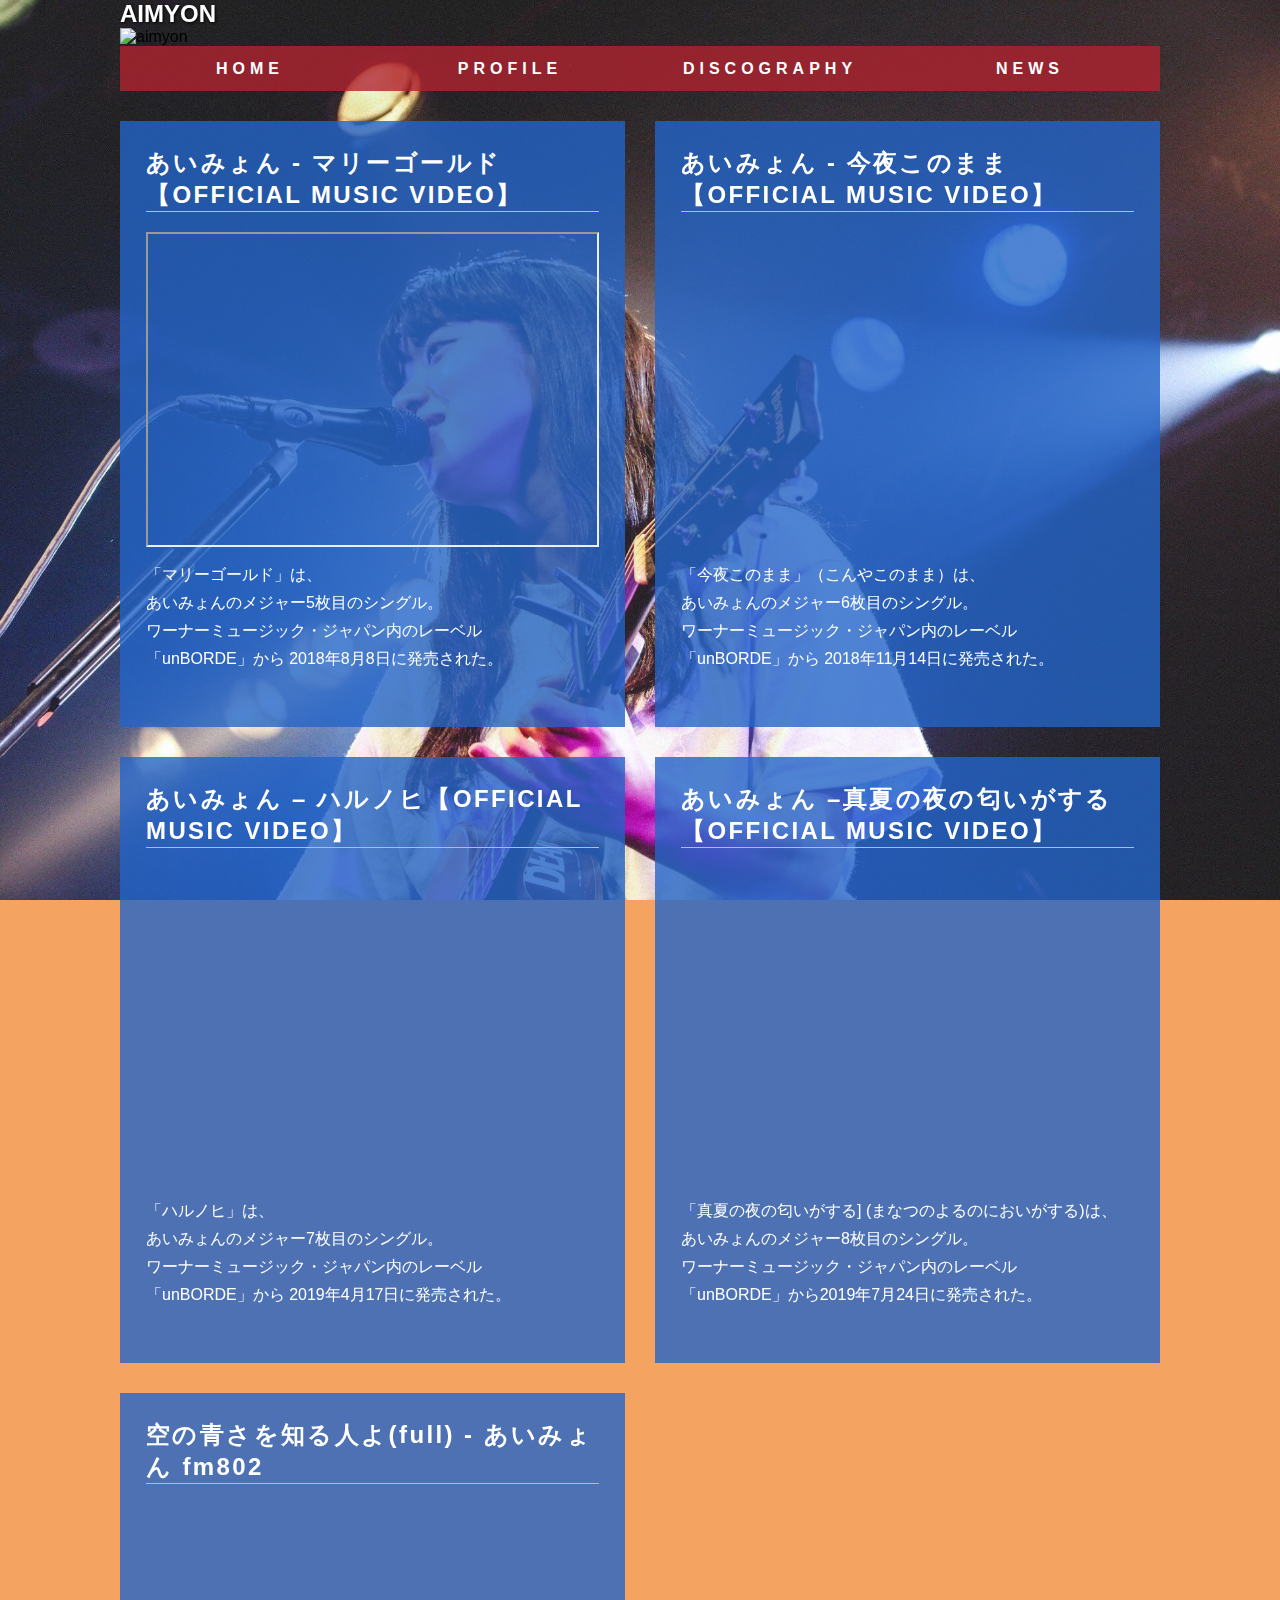
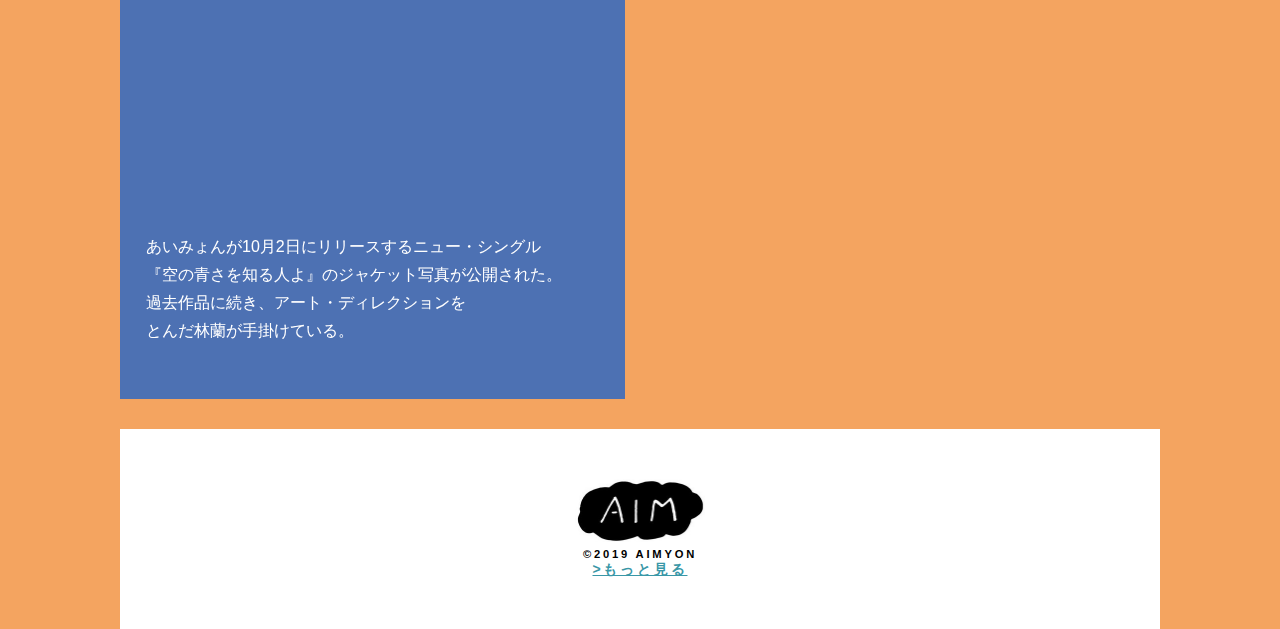
==== index.html @ 43be6429 "first commit" ====
<!DOCTYPE html>
<html lang="ja">

<head>
  <meta charset="utf-8">
  <title>Aimyon</title>
  <link rel="stylesheet" href="css/ress.css">
  <link rel="stylesheet" href="css/style.css">
</head>

<body>

  <div class="wrapper">

    <header class="header_top">
      <h1>AIMYON<span></span></h1>
    </header>
    <div class="main_visual">
      <img src="images/aimyon-1.png" alt="aimyon">
    </div>
    <nav class="main_navigation">
      <ul>
        <li><a href="index.html">HOME</a></li>
        <li><a href="profile.html">PROFILE</a></li>
        <li><a href="discography.html">DISCOGRAPHY</a></li>
        <li><a href="news.html">NEWS</a></li>
      </ul>
    </nav>

    <article class="article_top">

      <section class="section_top">
        <h1>あいみょん - マリーゴールド【OFFICIAL MUSIC VIDEO】</h1>
        <iframe width="560" height="315" src="https://www.youtube.com/embed/0xSiBpUdW4E"></iframe>
        <p>「マリーゴールド」は、<br>あいみょんのメジャー5枚目のシングル。<br>ワーナーミュージック・ジャパン内のレーベル<br>「unBORDE」から 2018年8月8日に発売された。</p>
      </section>
      <section class="section_top">
        <h1>あいみょん - 今夜このまま【OFFICIAL MUSIC VIDEO】</h1>
        <iframe width="560" height="315" src="https://www.youtube.com/embed/mH6LoI63buY" frameborder="0" allow="accelerometer; autoplay; encrypted-media; gyroscope; picture-in-picture" allowfullscreen></iframe>
        <p>「今夜このまま」（こんやこのまま）は、<br>あいみょんのメジャー6枚目のシングル。<br>ワーナーミュージック・ジャパン内のレーベル<br>「unBORDE」から 2018年11月14日に発売された。</p>
      </section>
      <section class="section_top">
        <h1>あいみょん – ハルノヒ【OFFICIAL MUSIC VIDEO】</h1>
        <iframe width="560" height="315" src="https://www.youtube.com/embed/pfGI91CFtRg" frameborder="0" allow="accelerometer; autoplay; encrypted-media; gyroscope; picture-in-picture" allowfullscreen></iframe>
        <p>「ハルノヒ」は、<br>あいみょんのメジャー7枚目のシングル。<br>ワーナーミュージック・ジャパン内のレーベル<br>「unBORDE」から 2019年4月17日に発売された。</p>
      </section>
      <section class="section_top">
        <h1>あいみょん –真夏の夜の匂いがする【OFFICIAL MUSIC VIDEO】</h1>
        <iframe width="560" height="315" src="https://www.youtube.com/embed/EQva8xKAZ7s" frameborder="0" allow="accelerometer; autoplay; encrypted-media; gyroscope; picture-in-picture" allowfullscreen></iframe>
        <p>「真夏の夜の匂いがする] (まなつのよるのにおいがする)は、<br>あいみょんのメジャー8枚目のシングル。<br>ワーナーミュージック・ジャパン内のレーベル<br>「unBORDE」から2019年7月24日に発売された。</p>
      </section>
      <section class="section_top">
        <h1>空の青さを知る人よ(full) - あいみょん fm802</h1>
        <iframe width="560" height="315" src="https://www.youtube.com/embed/HccloURK2bU" frameborder="0" allow="accelerometer; autoplay; encrypted-media; gyroscope; picture-in-picture" allowfullscreen></iframe>
        <p>あいみょんが10月2日にリリースするニュー・シングル<br>『空の青さを知る人よ』のジャケット写真が公開された。<br>過去作品に続き、アート・ディレクションを<br>とんだ林蘭が手掛けている。</p>
      </section>

    </article>

    <footer class="footer_top">
      <div class ="copyright">
      <img src="images/logo.jpg" alt="AIMYON"><br>
      <small>&copy;2019 AIMYON</small>
      <br><a href="#" class="btn">&gt;もっと見る</a><br>
     </div>
    </footer>

  </div>

</body>

</html>
---- css/ress.css ----
/*!
 * ress.css • v1.2.2
 * MIT License
 * github.com/filipelinhares/ress
 */

/* # =================================================================
   # Global selectors
   # ================================================================= */

html {
  box-sizing: border-box;
  overflow-y: scroll; /* All browsers without overlaying scrollbars */
  -webkit-text-size-adjust: 100%; /* iOS 8+ */
}

*,
::before,
::after {
  background-repeat: no-repeat; /* Set `background-repeat: no-repeat` to all elements and pseudo elements */
  box-sizing: inherit;
}

::before,
::after {
  text-decoration: inherit; /* Inherit text-decoration and vertical align to ::before and ::after pseudo elements */
  vertical-align: inherit;
}

* {
  padding: 0; /* Reset `padding` and `margin` of all elements */
  margin: 0;
}

/* # =================================================================
   # General elements
   # ================================================================= */

/* Add the correct display in iOS 4-7.*/
audio:not([controls]) {
  display: none;
  height: 0;
}

hr {
  overflow: visible; /* Show the overflow in Edge and IE */
}

/*
* Correct `block` display not defined for any HTML5 element in IE 8/9
* Correct `block` display not defined for `details` or `summary` in IE 10/11
* and Firefox
* Correct `block` display not defined for `main` in IE 11
*/
article,
aside,
details,
figcaption,
figure,
footer,
header,
main,
menu,
nav,
section,
summary {
  display: block;
}

summary {
  display: list-item; /* Add the correct display in all browsers */
}

small {
  font-size: 80%; /* Set font-size to 80% in `small` elements */
}

[hidden],
template {
  display: none; /* Add the correct display in IE */
}

abbr[title] {
  border-bottom: 1px dotted; /* Add a bordered underline effect in all browsers */
  text-decoration: none; /* Remove text decoration in Firefox 40+ */
}

a {
  background-color: transparent; /* Remove the gray background on active links in IE 10 */
  -webkit-text-decoration-skip: objects; /* Remove gaps in links underline in iOS 8+ and Safari 8+ */
}

a:active,
a:hover {
  outline-width: 0; /* Remove the outline when hovering in all browsers */
}

code,
kbd,
pre,
samp {
  font-family: monospace, monospace; /* Specify the font family of code elements */
}

b,
strong {
  font-weight: bolder; /* Correct style set to `bold` in Edge 12+, Safari 6.2+, and Chrome 18+ */
}

dfn {
  font-style: italic; /* Address styling not present in Safari and Chrome */
}

/* Address styling not present in IE 8/9 */
mark {
  background-color: #ff0;
  color: #000;
}

/* https://gist.github.com/unruthless/413930 */
sub,
sup {
  font-size: 75%;
  line-height: 0;
  position: relative;
  vertical-align: baseline;
}

sub {
  bottom: -0.25em;
}

sup {
  top: -0.5em;
}

/* # =================================================================
   # Forms
   # ================================================================= */

input {
  border-radius: 0;
}

/* Apply cursor pointer to button elements */
button,
[type="button"],
[type="reset"],
[type="submit"],
[role="button"] {
  cursor: pointer;
}

/* Replace pointer cursor in disabled elements */
[disabled] {
  cursor: default;
}

[type="number"] {
  width: auto; /* Firefox 36+ */
}

[type="search"] {
  -webkit-appearance: textfield; /* Safari 8+ */
}

[type="search"]::-webkit-search-cancel-button,
[type="search"]::-webkit-search-decoration {
  -webkit-appearance: none; /* Safari 8 */
}

textarea {
  overflow: auto; /* Internet Explorer 11+ */
  resize: vertical; /* Specify textarea resizability */
}

button,
input,
optgroup,
select,
textarea {
  font: inherit; /* Specify font inheritance of form elements */
}

optgroup {
  font-weight: bold; /* Restore the font weight unset by the previous rule. */
}

button {
  overflow: visible; /* Address `overflow` set to `hidden` in IE 8/9/10/11 */
}

/* Remove inner padding and border in Firefox 4+ */
button::-moz-focus-inner,
[type="button"]::-moz-focus-inner,
[type="reset"]::-moz-focus-inner,
[type="submit"]::-moz-focus-inner {
  border-style: 0;
  padding: 0;
}

/* Replace focus style removed in the border reset above */
button:-moz-focusring,
[type="button"]::-moz-focus-inner,
[type="reset"]::-moz-focus-inner,
[type="submit"]::-moz-focus-inner {
  outline: 1px dotted ButtonText;
}

button,
html [type="button"], /* Prevent a WebKit bug where (2) destroys native `audio` and `video`controls in Android 4 */
[type="reset"],
[type="submit"] {
  -webkit-appearance: button; /* Correct the inability to style clickable types in iOS */
}

button,
select {
  text-transform: none; /* Firefox 40+, Internet Explorer 11- */
}

/* Remove the default button styling in all browsers */
button,
input,
select,
textarea {
  background-color: transparent;
  border-style: none;
  color: inherit;
}

/* Style select like a standard input */
select {
  -moz-appearance: none; /* Firefox 36+ */
  -webkit-appearance: none; /* Chrome 41+ */
}

select::-ms-expand {
  display: none; /* Internet Explorer 11+ */
}

select::-ms-value {
  color: currentColor; /* Internet Explorer 11+ */
}

legend {
  border: 0; /* Correct `color` not being inherited in IE 8/9/10/11 */
  color: inherit; /* Correct the color inheritance from `fieldset` elements in IE */
  display: table; /* Correct the text wrapping in Edge and IE */
  max-width: 100%; /* Correct the text wrapping in Edge and IE */
  white-space: normal; /* Correct the text wrapping in Edge and IE */
}

::-webkit-file-upload-button {
  -webkit-appearance: button; /* Correct the inability to style clickable types in iOS and Safari */
  font: inherit; /* Change font properties to `inherit` in Chrome and Safari */
}

[type="search"] {
  -webkit-appearance: textfield; /* Correct the odd appearance in Chrome and Safari */
  outline-offset: -2px; /* Correct the outline style in Safari */
}

/* # =================================================================
   # Specify media element style
   # ================================================================= */

img {
  border-style: none; /* Remove border when inside `a` element in IE 8/9/10 */
}

/* Add the correct vertical alignment in Chrome, Firefox, and Opera */
progress {
  vertical-align: baseline;
}

svg:not(:root) {
  overflow: hidden; /* Internet Explorer 11- */
}

audio,
canvas,
progress,
video {
  display: inline-block; /* Internet Explorer 11+, Windows Phone 8.1+ */
}

/* # =================================================================
   # Accessibility
   # ================================================================= */

/* Hide content from screens but not screenreaders */
@media screen {
  [hidden~="screen"] {
    display: inherit;
  }
  [hidden~="screen"]:not(:active):not(:focus):not(:target) {
    position: absolute !important;
    clip: rect(0 0 0 0) !important;
  }
}

/* Specify the progress cursor of updating elements */
[aria-busy="true"] {
  cursor: progress;
}

/* Specify the pointer cursor of trigger elements */
[aria-controls] {
  cursor: pointer;
}

/* Specify the unstyled cursor of disabled, not-editable, or otherwise inoperable elements */
[aria-disabled] {
  cursor: default;
}

/* # =================================================================
   # Selection
   # ================================================================= */

/* Specify text selection background color and omit drop shadow */

::-moz-selection {
  background-color: #b3d4fc; /* Required when declaring ::selection */
  color: #000;
  text-shadow: none;
}

::selection {
  background-color: #b3d4fc; /* Required when declaring ::selection */
  color: #000;
  text-shadow: none;
}
---- css/style.css ----
@charset "utf-8";
/* CSS Document */

.preload{/**/
  transition:0 !important;
}

/*****共通部分
***********************************************/
body{
  font: 16px "Hiragino Kaku Gothic Pro","メイリオ",sans-serif;
  margin: 0;
  background: url(../images/img_background.jpg);
  /*天地左右の中央に配置*/
　background-position: center center;
  /*画像をタイル状に繰り返さない*/
  background-repeat: no-repeat;
  /*コンテンツの高さが画像の高さより大きい時、動かないように固定*/
  background-attachment: fixed;
  /*表示するコンテンツの大きさにに基づいて、背景画像を調整*/
  background-size: cover;
  /*背景画像が読み込まれる前に表示される背景のカラー */
  background-color: #f4a460;
}

a{/*สีของลิงค์*/
  color:#3997a7;
  transition: all 0.5s;
}
a:visited{
  color:#3997a7;
}
a:hover{
  color:#fff;
  transition: all 0.5s;
}
.wrapper{/*ทำให้ทุกอย่างมาอยุ่ตรงกลาง*/
  width: 1040px;
  margin: 0 auto;
}

/*****ヘッダー*****/
.header_top h1{
  color:#fff;
  font-size: 24px;
  text-shadow: 1px 1px 3px #000;/*สีของหัวข้อบนสุด*/
}
.header_top h1 span {
	color: #fff;
	font-size: 16px;
}

/*****メインビジュアルรูปแรกตรงกลาง*****/
.main_visual img {
  max-width: 100%;
  height: auto;
  display: block;
}

/*****ナビゲーション*****/
.main_navigation{
  overflow:hidden;/*下のコンテンツが表示される*/
}
.main_navigation ul {
  margin: auto; /*中央に配置*/
  list-style: none;
}
.main_navigation li {
	width: calc(100% / 4);	/*横幅の指定ทำให้รูปเหลือข้างซ้ายขวา25*/
	text-align: center;	/*文字を中央にเมนูให้เรียงตรงกลางใต้รูป*/
	float: left;	/*左から並べる*/
}
.main_navigation a {
	display: block;	/*1つのli全体にリンクを有効にするเมนูใต้ภาพเป็นตัวหนา กลาง เส้นใต้ */
	background-color: rgba(175, 35, 48, 0.8); /*แดง เขียว ฟ้า อัลฟ้า*/
  text-decoration: none;	/*ブラウザ標準のリンク装飾をオフに*/
  color: #fff; /*文字色の変更*/
  font-size: 16px;/*フォントサイズの指定*/
  letter-spacing: 5px;/*文字と文字の間隔をあける*/
  font-weight: bold;/*文字の太さを調整*/
  line-height: 45px;/*行間の指定（ナビボタンの高さ指定）*/
}
.main_navigation a:hover{
  background-color: rgba(175, 35, 38, 8);/*背景色の指定เมาส์ชี้ไปที่เมนูแล้วสีเปลี่ยนที่ปุ่ม*/
  color: #fff;	/*文字色の変更*/
  transition: all 0.5s;/*ホバー時の動きをなめらかにする*/
}


/*****フッター*****/
.footer_top{
  display: table;/*文字の上下中央寄せทำให้กรอบสีแดงอยู่เฉพาะตรงด้านล่าง*/
  width: 100%;
  height: 200px;
  text-align: center;/*文字の中央寄せ*/
  background-color: rgba(255, 255, 255, 1);/*背景色の指定*สีแดงใสส่วนฟุตต้า*/
}
.footer_top .copyright{/*Logo ไปอยุ่ด้านล่างตรงกลาง*/
  display: table-cell;/*文字の上下中央寄せ*/
  vertical-align: middle;/*文字の上下中央寄せ*/
  color:#000000;
  font-size: 14px;
  font-weight: bold;
  letter-spacing: .2em;
}
.footer_top .copyright img {/*โลโก้ด้านล่าง ให้เล็กลง*/
	width: 130px;
	height: auto;
}

/*****メインコンテンツ・トップページ
***********************************************/
.article_top{
  margin: 30px auto 0;/*ตัวหนังสือใต้ภาพล่าง0*/
}
.section_top{
  width: calc(50% - 15px);	/*横幅の指定ความกว้างกรอบตรงกลางหน้าprofile*/
  padding: 2.5%;/*余白の指定 ทำให้ภาพอยุ่ที่กลางไม่ว่าจะคอม ไอโฟน*/
  margin-bottom: 30px;
  background-color: rgba(35,100, 200, 0.8);/*背景色の指定*/
  float: left;/*ทำให้ภาพอยู่ด้านซ้ายขวา*/
}
.section_profile{
  width: 100%;	/*横幅の指定ความกว้างกรอบตรงกลางหน้าprofile*/
  padding: 2.5%;/*余白の指定 ทำให้ภาพอยุ่ที่กลางไม่ว่าจะคอม ไอโฟน*/
  margin-bottom: 30px;
  background-color: rgba(35,100, 200, 0.8);/*背景色の指定*/
  float: center;/*ทำให้ภาพอยู่ด้านซ้ายขวา*/
}
.section_news{
  width: 100%;	/*横幅の指定ความกว้างกรอบตรงกลางหน้าprofile*/
  padding: 2.5%;/*余白の指定 ทำให้ภาพอยุ่ที่กลางไม่ว่าจะคอม ไอโฟน*/
  margin-bottom: 30px;
  background-color: rgba(35,100, 200, 0.8);/*背景色の指定*/
  float: center;/*ทำให้ภาพอยู่ด้านซ้ายขวา*/
}
.section_top:nth-child(2n){/*ทำให้ภาพซ้ายขวาอยู่ตรงกลางเท่ากันสองข้าง*/
  margin-left: 30px;/*2の倍数の記事は左側に余白を30px*/
}
.section_profile img{
  width: 80%;
  padding: 2.5%;
  margin-bottom: 15px;/*ความกว้างของสีแดงหลังภาพ*/
}
.section_profile p{
  width: 80%;
  margin-left: 100px;
  padding: 1%;
  text-align: left;
  margin-bottom: 15px;
  color: #ffffff;
}
.section_news img{
  width: 80%;
  padding: 2.5%;
  margin-bottom: 15px;/*ความกว้างของสีแดงหลังภาพ*/
}
.section_news p{
  width: 80%;
  margin-left: 100px;
  padding: 1%;
  text-align: left;
  margin-bottom: 15px;
  color: #ffffff;
}
.section_profile {
  text-align: center;/*ทำให้ภาพโปรไฟท์อยุ่ตรงกลาง*/
}
.section_news {
  text-align: center;/*ทำให้ภาพโปรไฟท์อยุ่ตรงกลาง*/
}
.section_top iframe{
  width: 100%;
  margin-bottom: 10px;/*ทำให้สีแดงใต้ภาพครอบคลุมวีดีโอด้วย*/
}

.section_top h1{/*ตัวหนังสือในกรอบสีแดงซ้ายขวา*/
  font-size: 24px;
  color: #fff;
  letter-spacing: .1em;/*文字間隔*/
  border-bottom: 1px solid #bababa;/*文字の下部に線を描く*/
  margin-bottom: 20px;/*セクションタイトルの下に余白をつくる*/
}
.section_top p{/*ตัวหนังสือสีขาวในกรอบแดงใต้ภาพ*/
  color:#fff;
  line-height: 1.75;/*行間設定*/
  margin-bottom: 28px;/*ที่ว่างด้านระว่างปุ่มกดกลับไปหน้าเดิมในกรอบแดง*/
}
.section_top .btn{/*บุ่มกดย้อนกลับไปหน้าก่อนหน้าในกรอบแดง*/
  color: #fff;
  background-color: #3998a7;
  padding: 10px 38px;
  border-radius: 5px;/*角を丸くする*/
  text-decoration: none;
  float: right;/*ทำให้ปุ๋มกดย้อนกลับไปหน้าก่อนหน้าไปอยู่ทางขวา*/
}
.section_top .btn:hover{
  color:  #3998a7;
  background-color: #fff;
}
.section_top img{
  width: 100%;
  margin-bottom: 10px;
}
.section_top iframe{
  width: 100%;
  margin-bottom: 10px;
}

/*****メインコンテンツ・ディスコグラフィーกรอบแดงตรงกลางหน้าดีโคกราฟฟี้
***********************************************/
.article_discography {/*แทบแดงตรงเมนู*/
  margin: 30px auto 0;
}
.section_discography {/*กรอบแดงตรงกลางใหญ๋ๆ*/
  width: 100%;
  padding: 2.5%;
  margin-bottom: 30px;
  background-color: rgba(35,100, 200, 0.8);/*แดง เขียว น้ำเงิน อัลฟา*/
  /*float: left;*/
  clear: both;
  overflow: hidden;
}
.box_left {/*ตัวหนังสือให้ไปอยู่ข้างภาพด้านซ้าย*/
  width: 50%;
  float: left;
}
.box_right {
  width: 50%;
  float: right;
}
.section_discography h1 {
  font-size: 24px;
  color: #fff;
  letter-spacing: 0.1em;
}
.section_discography h2 {
  font-size: 20px;
  color: #fff;
  letter-spacing: 0.1em;
  border-bottom: 1px solid #bababa;
  margin-bottom: 20px;
}
.section_discography p {
  font-size: 14px;
  color: #ccc;
  line-height: 1.6;
}
.section_discography img {
  max-width: 90%;
  margin-bottom: 10px;
}
.section_discography ul {
  list-style: none;
}
.section_discography li {
  color: #fff;
  font-weight: bold;
  font-size: 16px;
  line-height: 1.75;
}
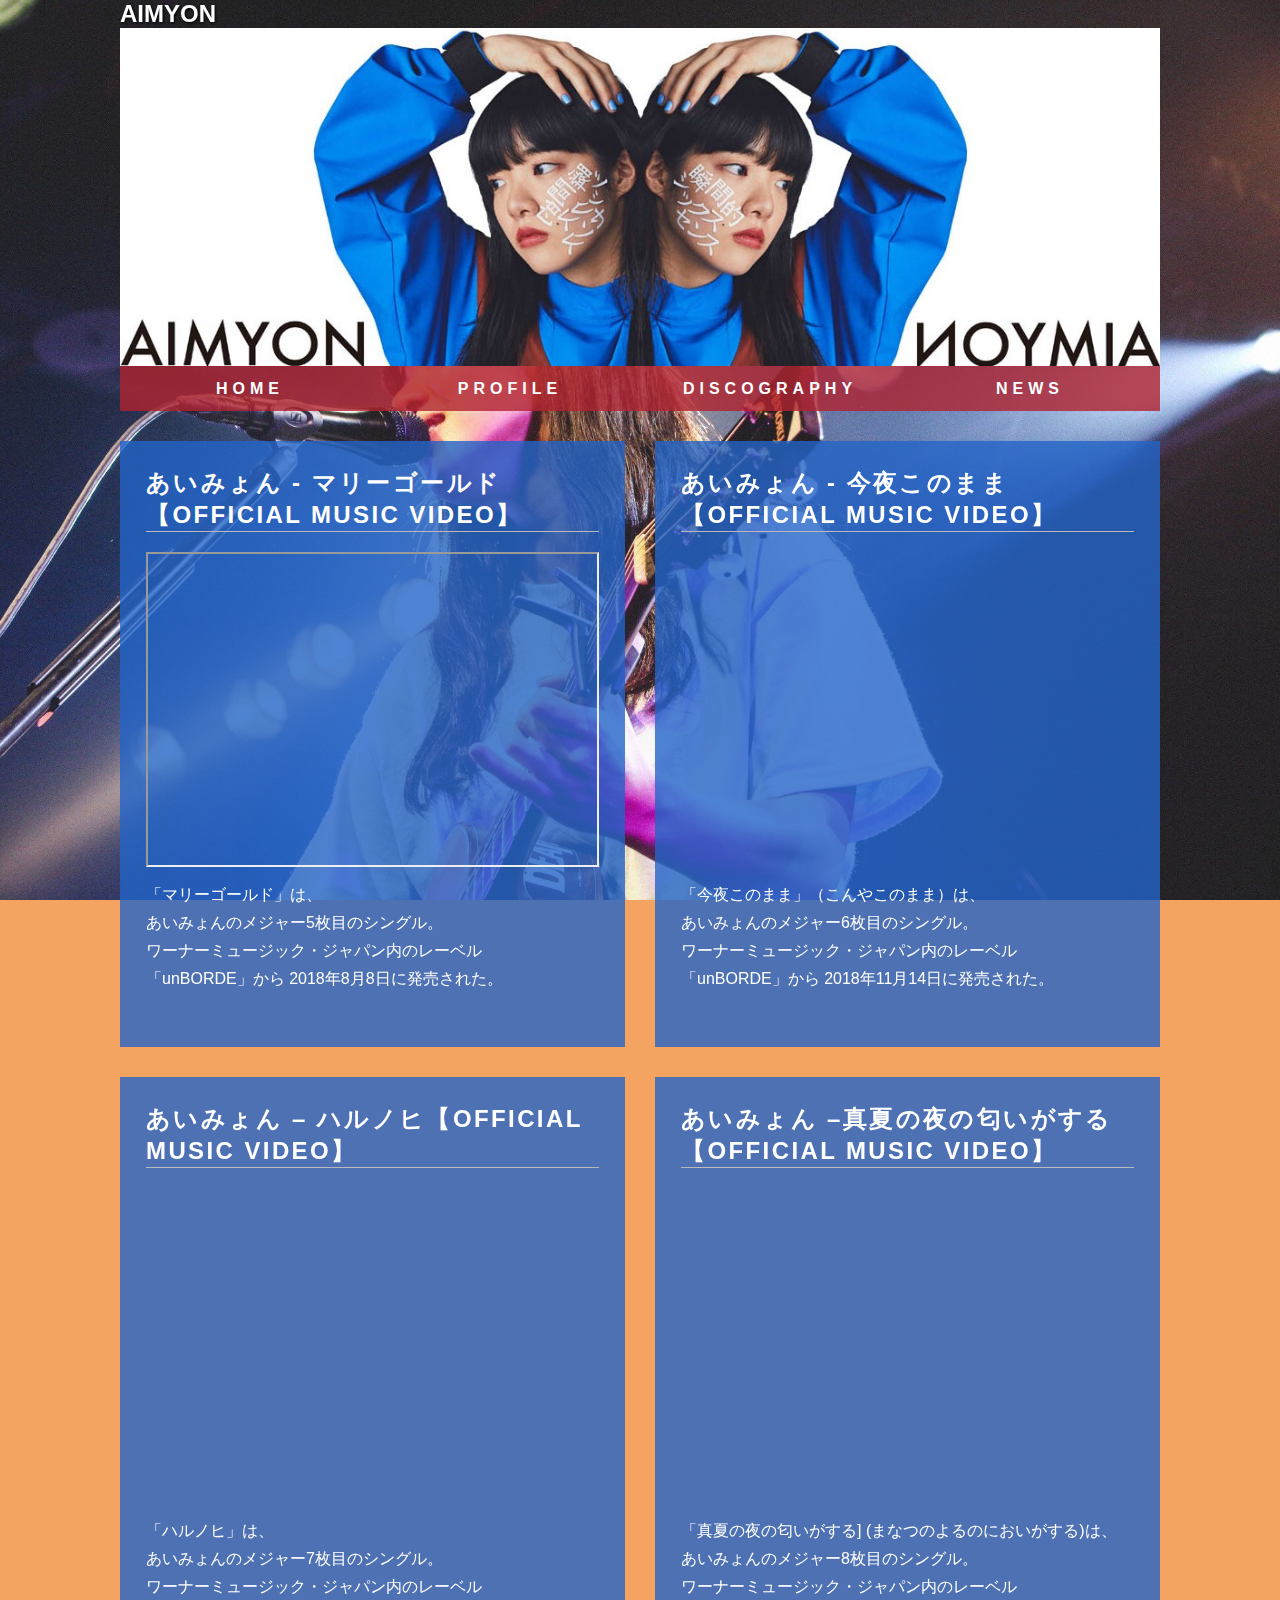
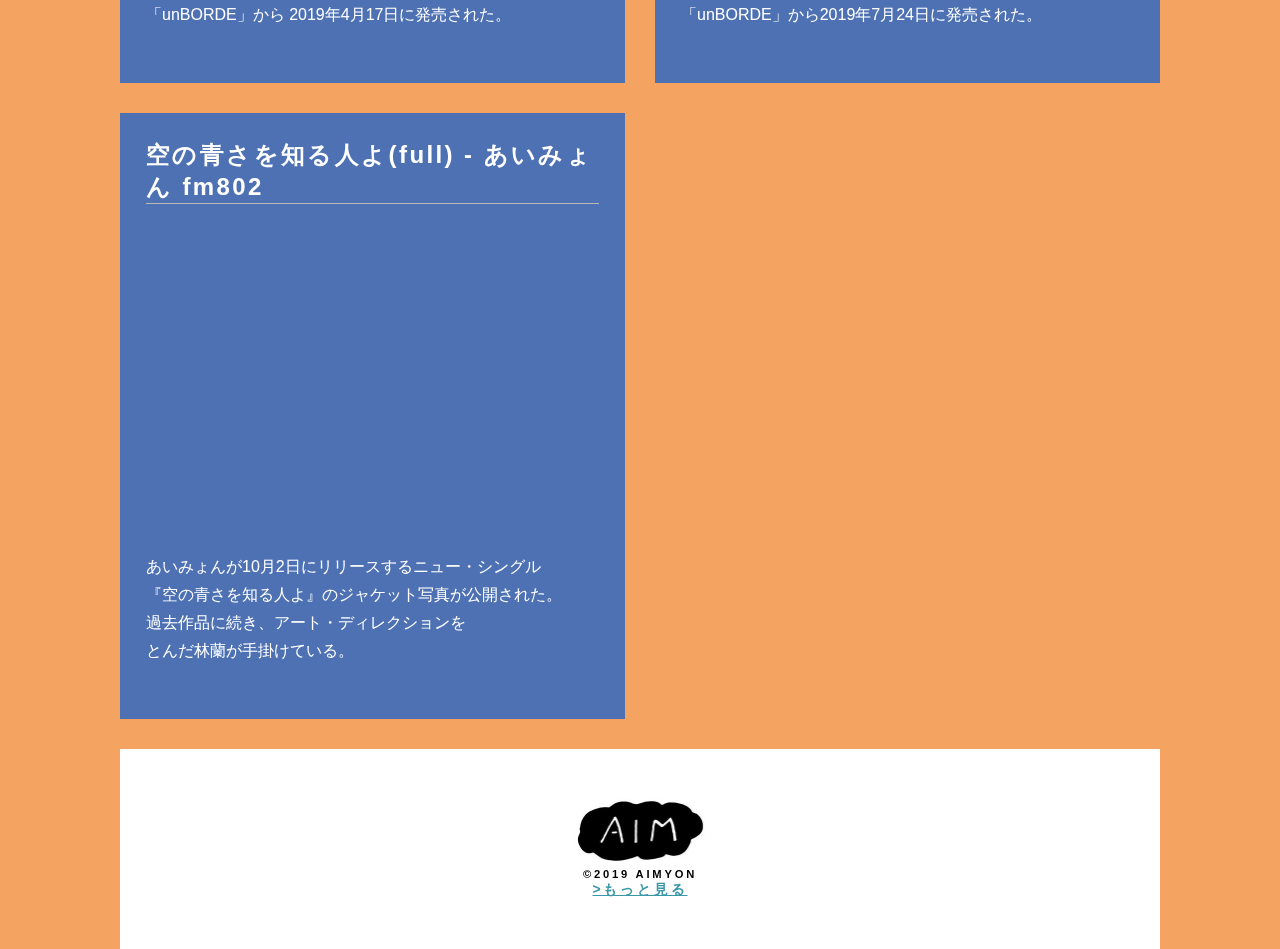
==== commit e4a5a9f9: "Update index.html" ====
--- a/index.html
+++ b/index.html
@@ -16,7 +16,7 @@
       <h1>AIMYON<span></span></h1>
     </header>
     <div class="main_visual">
-      <img src="images/aimyon-1.png" alt="aimyon">
+      <img src="images/AIMYON-1.png" alt="aimyon">
     </div>
     <nav class="main_navigation">
       <ul>
